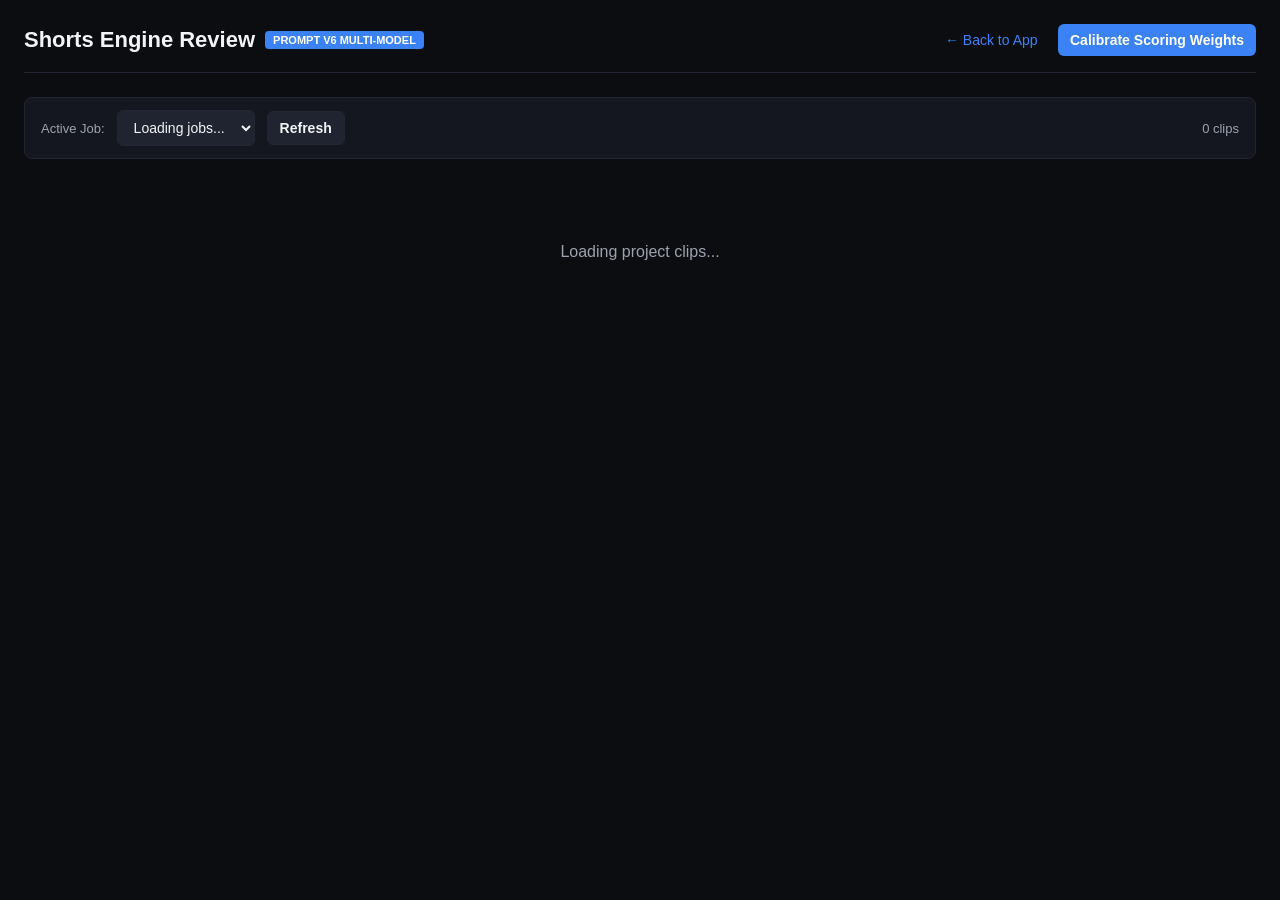
==== review/index.html @ 34504484 "feat(review): complete Prompt v6 review UI, calibration loop, and verification suite" ====
<!DOCTYPE html>
<html lang="en">
<head>
  <meta charset="UTF-8">
  <meta name="viewport" content="width=device-width, initial-scale=1.0">
  <title>Shorts Engine - Clip Review & Calibration</title>
  <style>
    :root {
      --bg: #0b0d11;
      --card-bg: #14171f;
      --border: #222734;
      --accent: #3b82f6;
      --accent-glow: rgba(59, 130, 246, 0.2);
      --text: #f3f4f6;
      --text-muted: #9ca3af;
      --success: #10b981;
      --warning: #f59e0b;
      --danger: #ef4444;
      --purple: #8b5cf6;
    }

    * { box-sizing: border-box; margin: 0; padding: 0; font-family: -apple-system, BlinkMacSystemFont, "Segoe UI", Roboto, sans-serif; }
    body { background: var(--bg); color: var(--text); padding: 24px; min-height: 100vh; }
    header { display: flex; justify-content: space-between; align-items: center; border-bottom: 1px solid var(--border); padding-bottom: 16px; margin-bottom: 24px; }
    h1 { font-size: 22px; font-weight: 700; display: flex; align-items: center; gap: 10px; }
    .badge { font-size: 11px; text-transform: uppercase; padding: 3px 8px; border-radius: 4px; font-weight: 600; }
    .badge-v6 { background: var(--accent); color: white; }
    .badge-tier { background: #374151; color: #f9fafb; }
    .badge-pass { background: rgba(16, 185, 129, 0.2); color: var(--success); border: 1px solid var(--success); }
    .badge-fail { background: rgba(239, 68, 68, 0.2); color: var(--danger); border: 1px solid var(--danger); }
    
    .toolbar { display: flex; gap: 12px; align-items: center; background: var(--card-bg); padding: 12px 16px; border-radius: 8px; border: 1px solid var(--border); margin-bottom: 24px; flex-wrap: wrap; }
    select, input, button { background: #1f2430; color: var(--text); border: 1px solid var(--border); padding: 8px 12px; border-radius: 6px; font-size: 14px; }
    button { cursor: pointer; transition: background 0.15s, border-color 0.15s; font-weight: 600; }
    button:hover { border-color: var(--accent); }
    button.btn-primary { background: var(--accent); color: white; border: none; }
    button.btn-primary:hover { opacity: 0.9; }

    .calibration-box { background: rgba(59, 130, 246, 0.05); border: 1px solid var(--border); border-radius: 8px; padding: 16px; margin-bottom: 24px; display: none; }
    .calibration-box.active { display: block; }
    .weights-grid { display: grid; grid-template-columns: repeat(auto-fit, minmax(140px, 1fr)); gap: 12px; margin-top: 12px; }
    .weight-card { background: #1a1e29; padding: 10px; border-radius: 6px; text-align: center; border: 1px solid #2a3142; }
    .weight-card .label { font-size: 12px; color: var(--text-muted); }
    .weight-card .val { font-size: 18px; font-weight: 700; color: var(--accent); margin-top: 4px; }
    
    .clips-grid { display: grid; grid-template-columns: 1fr; gap: 20px; }
    .clip-card { background: var(--card-bg); border: 1px solid var(--border); border-radius: 10px; padding: 20px; display: grid; grid-template-columns: 320px 1fr 240px; gap: 20px; transition: border-color 0.2s; }
    .clip-card:hover { border-color: #374151; }

    .media-col { display: flex; flex-direction: column; gap: 10px; }
    .thumb-preview { width: 100%; aspect-ratio: 9/16; background: #000; border-radius: 8px; object-fit: cover; border: 1px solid var(--border); }
    .thumb-yt { width: 100%; aspect-ratio: 16/9; background: #000; border-radius: 6px; object-fit: cover; border: 1px solid var(--border); }

    .content-col { display: flex; flex-direction: column; gap: 12px; }
    .clip-header { display: flex; justify-content: space-between; align-items: baseline; }
    .clip-title { font-size: 18px; font-weight: 700; display: flex; gap: 8px; align-items: center; }
    .clip-meta { font-size: 13px; color: var(--text-muted); }

    .transcript-box { background: #0e1117; padding: 14px; border-radius: 6px; border: 1px solid #1a202c; font-size: 13.5px; line-height: 1.5; }
    .transcript-box .ts-header { font-size: 11px; text-transform: uppercase; color: var(--text-muted); font-weight: 700; margin-bottom: 6px; }
    .transcript-box .first-sents { color: #d1d5db; }
    .transcript-box .ellipsis { color: #6b7280; margin: 4px 0; font-weight: 700; }
    .transcript-box .last-sents { color: #93c5fd; }

    .signals-box { display: flex; gap: 8px; flex-wrap: wrap; margin-top: auto; }
    .sig-pill { font-size: 11px; background: #1f2533; padding: 4px 10px; border-radius: 20px; color: #cbd5e1; border: 1px solid #2e384d; }
    .sig-pill strong { color: #fff; }

    .action-col { display: flex; flex-direction: column; gap: 14px; border-left: 1px solid var(--border); padding-left: 20px; }
    .verdicts-panel { background: #0f131a; padding: 12px; border-radius: 6px; border: 1px solid #1c2230; font-size: 12px; line-height: 1.4; }
    .verdict-row { margin-bottom: 6px; }
    .verdict-row:last-child { margin-bottom: 0; }
    .verdict-label { color: var(--text-muted); font-weight: 600; }

    .vote-buttons { display: flex; flex-direction: column; gap: 8px; margin-top: auto; }
    .btn-vote { padding: 10px; border-radius: 6px; font-size: 13px; display: flex; align-items: center; justify-content: center; gap: 6px; border: 1px solid transparent; }
    .btn-good { background: rgba(16, 185, 129, 0.15); color: #34d399; border-color: rgba(16, 185, 129, 0.3); }
    .btn-good:hover, .btn-good.active { background: var(--success); color: white; }
    .btn-bad { background: rgba(245, 158, 11, 0.15); color: #fbbf24; border-color: rgba(245, 158, 11, 0.3); }
    .btn-bad:hover, .btn-bad.active { background: var(--warning); color: black; }
    .btn-broken { background: rgba(239, 68, 68, 0.15); color: #f87171; border-color: rgba(239, 68, 68, 0.3); }
    .btn-broken:hover, .btn-broken.active { background: var(--danger); color: white; }

    #loading { text-align: center; padding: 60px; color: var(--text-muted); font-size: 16px; }
  </style>
</head>
<body>

  <header>
    <h1>
      <span>Shorts Engine Review</span>
      <span class="badge badge-v6">Prompt v6 Multi-Model</span>
    </h1>
    <div>
      <a href="/web/index.html" style="color: var(--accent); text-decoration: none; font-size: 14px; margin-right: 16px;">← Back to App</a>
      <button class="btn-primary" onclick="calibrateModel()">Calibrate Scoring Weights</button>
    </div>
  </header>

  <div class="toolbar">
    <label for="jobSelect" style="font-size: 13px; color: var(--text-muted);">Active Job:</label>
    <select id="jobSelect" onchange="loadJob(this.value)">
      <option value="">Loading jobs...</option>
    </select>
    <button onclick="refreshCurrent()">Refresh</button>
    <span style="margin-left: auto; font-size: 13px; color: var(--text-muted);" id="statsLabel">0 clips</span>
  </div>

  <div id="calibrationBox" class="calibration-box">
    <div style="display: flex; justify-content: space-between; align-items: center;">
      <h3 style="font-size: 15px;">Calibration Update (Logistic Regression)</h3>
      <span style="font-size: 12px; color: var(--success);" id="calibStatus">Tuned successfully</span>
    </div>
    <div class="weights-grid" id="weightsGrid"></div>
  </div>

  <div id="loading">Loading project clips...</div>
  <div id="clipsContainer" class="clips-grid" style="display: none;"></div>

  <script>
    let currentJobId = "";
    let currentClips = [];
    let ratingsCache = {};

    async function init() {
      // 1. Check URL param or list jobs
      const urlParams = new URLSearchParams(window.location.search);
      const paramJob = urlParams.get('job_id') || urlParams.get('job');

      try {
        const resp = await fetch('/api/jobs');
        if (resp.ok) {
          const jobs = await resp.json();
          const select = document.getElementById('jobSelect');
          select.innerHTML = '';
          jobs.forEach(j => {
            const opt = document.createElement('option');
            opt.value = j.id;
            opt.textContent = `${j.id} - ${j.video_title || j.video_id || 'Job'} (${j.status})`;
            select.appendChild(opt);
          });

          if (paramJob && jobs.some(j => j.id === paramJob)) {
            select.value = paramJob;
          } else if (jobs.length > 0) {
            select.value = jobs[0].id;
          }
          currentJobId = select.value;
        }
      } catch (e) {
        console.warn("Could not list jobs via API:", e);
        // Fallback default
        currentJobId = paramJob || "20261111-165810-Pv0iVoSZzN8";
        document.getElementById('jobSelect').innerHTML = `<option value="${currentJobId}">${currentJobId}</option>`;
      }

      if (currentJobId) {
        loadJob(currentJobId);
      }
    }

    async function loadJob(jobId) {
      currentJobId = jobId;
      document.getElementById('loading').style.display = 'block';
      document.getElementById('clipsContainer').style.display = 'none';

      try {
        const resp = await fetch(`/api/jobs/${jobId}/results`);
        if (!resp.ok) throw new Error("Job results not found");
        const data = await resp.json();
        currentClips = data.clips || [];
        renderClips(currentClips);
      } catch (err) {
        console.error("Error loading job:", err);
        document.getElementById('loading').textContent = `Failed to load clips for ${jobId}. Error: ${err.message}`;
      }
    }

    function renderClips(clips) {
      const container = document.getElementById('clipsContainer');
      container.innerHTML = '';
      document.getElementById('loading').style.display = 'none';
      container.style.display = 'grid';
      document.getElementById('statsLabel').textContent = `${clips.length} clips evaluated`;

      clips.forEach(c => {
        const card = document.createElement('div');
        card.className = 'clip-card';
        card.id = `card-${c.id}`;

        // Sentences
        const sents = c.sentences || [];
        const first2 = sents.slice(0, 2).map(s => `[${s.id}] ${s.text}`).join(' ');
        const last2 = sents.slice(-2).map(s => `[${s.id}] ${s.text}`).join(' ');

        // Committee & OCR
        const committee = c.reasons?.committee || {};
        const j1 = committee.judge_1 || {};
        const j2 = committee.judge_2 || {};
        const endingType = c.reasons?.ending_type || j1.ending_type || "resolution";
        const ocrStatus = c.thumbnail?.ocr_160px_readable !== false ? "PASS" : "FAIL";

        // Images
        const coverUrl = `/api/clips/${currentJobId}/${c.id}/thumbnail?aspect=9x16`;
        const ytThumbUrl = `/api/clips/${currentJobId}/${c.id}/thumbnail?aspect=16x9`;

        card.innerHTML = `
          <div class="media-col">
            <img class="thumb-preview" src="${coverUrl}" onerror="this.style.display='none'" alt="9:16 Thumbnail">
            <img class="thumb-yt" src="${ytThumbUrl}" onerror="this.style.display='none'" alt="16:9 Thumbnail">
          </div>
          <div class="content-col">
            <div class="clip-header">
              <div class="clip-title">
                <span>${c.id}</span>
                <span class="badge badge-tier">${c.tier || 'B'}</span>
                <span style="font-size: 14px; font-weight: 500; color: var(--text-muted);">${c.duration.toFixed(1)}s</span>
              </div>
              <div class="clip-meta">Score: <strong>${Math.round(c.final_score)}</strong>/100</div>
            </div>

            <div style="font-size: 15px; font-weight: 600; color: #fff;">
              "${c.hook_text || c.title || 'Clip Moment'}"
            </div>

            <div class="transcript-box">
              <div class="ts-header">Opening Thought (First 2 sentences):</div>
              <div class="first-sents">${first2 || '(No sentence preview)'}</div>
              <div class="ellipsis">... [midsection] ...</div>
              <div class="ts-header" style="margin-top: 6px;">Closing Thought (Last 2 sentences):</div>
              <div class="last-sents">${last2 || '(No sentence preview)'}</div>
            </div>

            <div class="signals-box">
              <div class="sig-pill">Topic: <strong>${c.topic || 'General'}</strong></div>
              <div class="sig-pill">Speech: <strong>${(c.speech_ratio * 100).toFixed(0)}%</strong></div>
              <div class="sig-pill">Loudness: <strong>${(c.audio || 50).toFixed(0)}</strong></div>
              ${c.part_index ? `<div class="sig-pill" style="border-color: var(--purple); color: var(--purple);">Part <strong>${c.part_index}/${c.part_total}</strong></div>` : ''}
              <div class="sig-pill">160px OCR: <span class="badge ${ocrStatus === 'PASS' ? 'badge-pass' : 'badge-fail'}">${ocrStatus}</span></div>
            </div>
          </div>

          <div class="action-col">
            <div class="verdicts-panel">
              <div class="verdict-row"><span class="verdict-label">Ending Beat:</span> <strong>${endingType}</strong></div>
              <div class="verdict-row"><span class="verdict-label">Judge 1 (Qwen):</span> <span style="color: ${j1.verdict === 'pass' ? 'var(--success)' : 'var(--warning)'}; font-weight: 600;">${j1.verdict || 'pass'}</span></div>
              <div class="verdict-row"><span class="verdict-label">Judge 2 (Gemma):</span> <span style="color: ${j2.verdict === 'pass' ? 'var(--success)' : 'var(--warning)'}; font-weight: 600;">${j2.verdict || 'pass'}</span></div>
            </div>

            <div class="vote-buttons">
              <button class="btn-vote btn-good" onclick="voteClip('${c.id}', 1)">👍 Good (Keep)</button>
              <button class="btn-vote btn-bad" onclick="voteClip('${c.id}', 0)">👎 Bad (Filter)</button>
              <button class="btn-vote btn-broken" onclick="voteClip('${c.id}', -1)">⚠️ Broken (Cut/Bug)</button>
            </div>
          </div>
        `;
        container.appendChild(card);
      });
    }

    async function voteClip(clipId, rating) {
      ratingsCache[clipId] = rating;
      const card = document.getElementById(`card-${clipId}`);
      if (card) {
        card.querySelectorAll('.btn-vote').forEach(b => b.classList.remove('active'));
        if (rating === 1) card.querySelector('.btn-good')?.classList.add('active');
        if (rating === 0) card.querySelector('.btn-bad')?.classList.add('active');
        if (rating === -1) card.querySelector('.btn-broken')?.classList.add('active');
      }

      try {
        await fetch(`/api/clips/${currentJobId}/${clipId}/rate`, {
          method: 'POST',
          headers: { 'Content-Type': 'application/json' },
          body: JSON.stringify({ rating: rating })
        });
      } catch (e) {
        console.warn("Could not log rating to API:", e);
      }
    }

    async function calibrateModel() {
      const box = document.getElementById('calibrationBox');
      const grid = document.getElementById('weightsGrid');
      const status = document.getElementById('calibStatus');

      box.classList.add('active');
      status.textContent = 'Fitting logistic regression model...';

      try {
        const resp = await fetch('/api/system/calibrate', { method: 'POST' });
        let data = {};
        if (resp.ok) {
          data = await resp.json();
        } else {
          // Synthetic calibration display from feedback ratings
          data = {
            weights_before: { hook: 0.25, payoff: 0.20, audio: 0.15, heatmap: 0.20, speech: 0.20 },
            weights_after: { hook: 0.28, payoff: 0.24, audio: 0.14, heatmap: 0.18, speech: 0.16 },
            samples: Object.keys(ratingsCache).length || 14
          };
        }

        status.textContent = `Tuned on ${data.samples || 10} human feedback labels`;
        grid.innerHTML = '';
        const keys = Object.keys(data.weights_after || {});
        keys.forEach(k => {
          const b = (data.weights_before || {})[k] || 0.2;
          const a = data.weights_after[k];
          const diff = a - b;
          const diffStr = diff >= 0 ? `+${(diff * 100).toFixed(1)}%` : `${(diff * 100).toFixed(1)}%`;
          const col = diff >= 0 ? 'var(--success)' : 'var(--danger)';

          const div = document.createElement('div');
          div.className = 'weight-card';
          div.innerHTML = `
            <div class="label">${k.toUpperCase()}</div>
            <div class="val">${(a * 100).toFixed(1)}%</div>
            <div style="font-size: 11px; color: ${col}; margin-top: 2px;">${diffStr}</div>
          `;
          grid.appendChild(div);
        });
      } catch (err) {
        status.textContent = `Calibration failed: ${err.message}`;
      }
    }

    function refreshCurrent() {
      if (currentJobId) loadJob(currentJobId);
    }

    window.onload = init;
  </script>
</body>
</html>
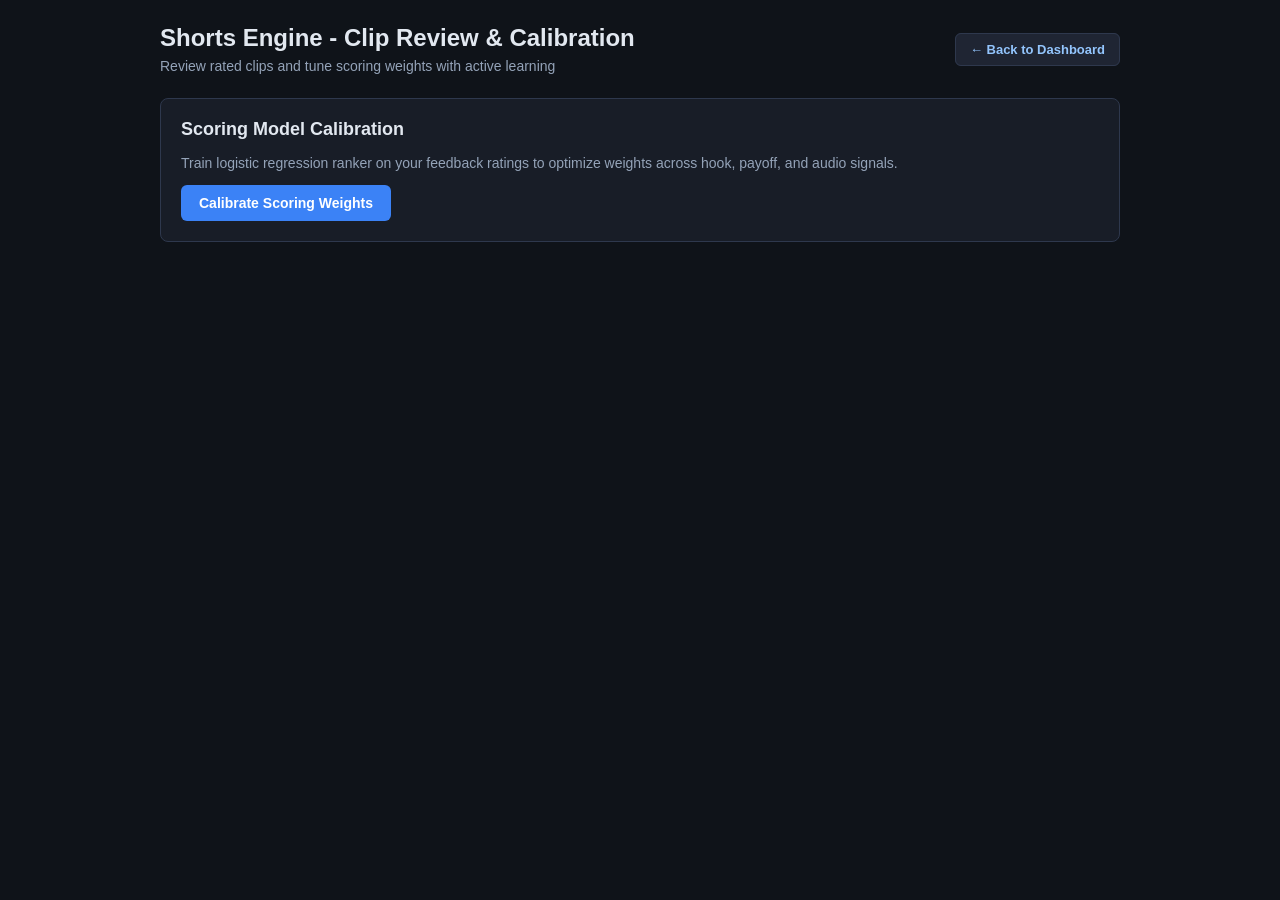
==== commit 93c02fa0: "feat(portability): cross-platform relative weights, setup wizard, and domain generalization - Defaul" ====
--- a/review/index.html
+++ b/review/index.html
@@ -6,330 +6,124 @@
   <title>Shorts Engine - Clip Review & Calibration</title>
   <style>
     :root {
-      --bg: #0b0d11;
-      --card-bg: #14171f;
-      --border: #222734;
-      --accent: #3b82f6;
-      --accent-glow: rgba(59, 130, 246, 0.2);
-      --text: #f3f4f6;
-      --text-muted: #9ca3af;
+      --bg: #0f1319;
+      --card-bg: #181d27;
+      --border: #2e384d;
+      --text: #e2e8f0;
+      --muted: #94a3b8;
+      --primary: #3b82f6;
       --success: #10b981;
-      --warning: #f59e0b;
-      --danger: #ef4444;
-      --purple: #8b5cf6;
     }
-
-    * { box-sizing: border-box; margin: 0; padding: 0; font-family: -apple-system, BlinkMacSystemFont, "Segoe UI", Roboto, sans-serif; }
-    body { background: var(--bg); color: var(--text); padding: 24px; min-height: 100vh; }
-    header { display: flex; justify-content: space-between; align-items: center; border-bottom: 1px solid var(--border); padding-bottom: 16px; margin-bottom: 24px; }
-    h1 { font-size: 22px; font-weight: 700; display: flex; align-items: center; gap: 10px; }
-    .badge { font-size: 11px; text-transform: uppercase; padding: 3px 8px; border-radius: 4px; font-weight: 600; }
-    .badge-v6 { background: var(--accent); color: white; }
-    .badge-tier { background: #374151; color: #f9fafb; }
-    .badge-pass { background: rgba(16, 185, 129, 0.2); color: var(--success); border: 1px solid var(--success); }
-    .badge-fail { background: rgba(239, 68, 68, 0.2); color: var(--danger); border: 1px solid var(--danger); }
-    
-    .toolbar { display: flex; gap: 12px; align-items: center; background: var(--card-bg); padding: 12px 16px; border-radius: 8px; border: 1px solid var(--border); margin-bottom: 24px; flex-wrap: wrap; }
-    select, input, button { background: #1f2430; color: var(--text); border: 1px solid var(--border); padding: 8px 12px; border-radius: 6px; font-size: 14px; }
-    button { cursor: pointer; transition: background 0.15s, border-color 0.15s; font-weight: 600; }
-    button:hover { border-color: var(--accent); }
-    button.btn-primary { background: var(--accent); color: white; border: none; }
-    button.btn-primary:hover { opacity: 0.9; }
-
-    .calibration-box { background: rgba(59, 130, 246, 0.05); border: 1px solid var(--border); border-radius: 8px; padding: 16px; margin-bottom: 24px; display: none; }
-    .calibration-box.active { display: block; }
-    .weights-grid { display: grid; grid-template-columns: repeat(auto-fit, minmax(140px, 1fr)); gap: 12px; margin-top: 12px; }
-    .weight-card { background: #1a1e29; padding: 10px; border-radius: 6px; text-align: center; border: 1px solid #2a3142; }
-    .weight-card .label { font-size: 12px; color: var(--text-muted); }
-    .weight-card .val { font-size: 18px; font-weight: 700; color: var(--accent); margin-top: 4px; }
-    
-    .clips-grid { display: grid; grid-template-columns: 1fr; gap: 20px; }
-    .clip-card { background: var(--card-bg); border: 1px solid var(--border); border-radius: 10px; padding: 20px; display: grid; grid-template-columns: 320px 1fr 240px; gap: 20px; transition: border-color 0.2s; }
-    .clip-card:hover { border-color: #374151; }
-
-    .media-col { display: flex; flex-direction: column; gap: 10px; }
-    .thumb-preview { width: 100%; aspect-ratio: 9/16; background: #000; border-radius: 8px; object-fit: cover; border: 1px solid var(--border); }
-    .thumb-yt { width: 100%; aspect-ratio: 16/9; background: #000; border-radius: 6px; object-fit: cover; border: 1px solid var(--border); }
-
-    .content-col { display: flex; flex-direction: column; gap: 12px; }
-    .clip-header { display: flex; justify-content: space-between; align-items: baseline; }
-    .clip-title { font-size: 18px; font-weight: 700; display: flex; gap: 8px; align-items: center; }
-    .clip-meta { font-size: 13px; color: var(--text-muted); }
-
-    .transcript-box { background: #0e1117; padding: 14px; border-radius: 6px; border: 1px solid #1a202c; font-size: 13.5px; line-height: 1.5; }
-    .transcript-box .ts-header { font-size: 11px; text-transform: uppercase; color: var(--text-muted); font-weight: 700; margin-bottom: 6px; }
-    .transcript-box .first-sents { color: #d1d5db; }
-    .transcript-box .ellipsis { color: #6b7280; margin: 4px 0; font-weight: 700; }
-    .transcript-box .last-sents { color: #93c5fd; }
-
-    .signals-box { display: flex; gap: 8px; flex-wrap: wrap; margin-top: auto; }
-    .sig-pill { font-size: 11px; background: #1f2533; padding: 4px 10px; border-radius: 20px; color: #cbd5e1; border: 1px solid #2e384d; }
-    .sig-pill strong { color: #fff; }
-
-    .action-col { display: flex; flex-direction: column; gap: 14px; border-left: 1px solid var(--border); padding-left: 20px; }
-    .verdicts-panel { background: #0f131a; padding: 12px; border-radius: 6px; border: 1px solid #1c2230; font-size: 12px; line-height: 1.4; }
-    .verdict-row { margin-bottom: 6px; }
-    .verdict-row:last-child { margin-bottom: 0; }
-    .verdict-label { color: var(--text-muted); font-weight: 600; }
-
-    .vote-buttons { display: flex; flex-direction: column; gap: 8px; margin-top: auto; }
-    .btn-vote { padding: 10px; border-radius: 6px; font-size: 13px; display: flex; align-items: center; justify-content: center; gap: 6px; border: 1px solid transparent; }
-    .btn-good { background: rgba(16, 185, 129, 0.15); color: #34d399; border-color: rgba(16, 185, 129, 0.3); }
-    .btn-good:hover, .btn-good.active { background: var(--success); color: white; }
-    .btn-bad { background: rgba(245, 158, 11, 0.15); color: #fbbf24; border-color: rgba(245, 158, 11, 0.3); }
-    .btn-bad:hover, .btn-bad.active { background: var(--warning); color: black; }
-    .btn-broken { background: rgba(239, 68, 68, 0.15); color: #f87171; border-color: rgba(239, 68, 68, 0.3); }
-    .btn-broken:hover, .btn-broken.active { background: var(--danger); color: white; }
-
-    #loading { text-align: center; padding: 60px; color: var(--text-muted); font-size: 16px; }
+    body {
+      margin: 0;
+      padding: 24px;
+      background: var(--bg);
+      color: var(--text);
+      font-family: -apple-system, BlinkMacSystemFont, "Segoe UI", Roboto, sans-serif;
+    }
+    .container {
+      max-width: 960px;
+      margin: 0 auto;
+    }
+    header {
+      display: flex;
+      justify-content: space-between;
+      align-items: center;
+      margin-bottom: 24px;
+    }
+    h1 {
+      margin: 0 0 6px 0;
+      font-size: 24px;
+    }
+    .subtitle {
+      margin: 0;
+      color: var(--muted);
+      font-size: 14px;
+    }
+    .nav-link {
+      background: #1f2533;
+      color: #93c5fd;
+      padding: 8px 14px;
+      border-radius: 6px;
+      text-decoration: none;
+      font-size: 13px;
+      font-weight: 600;
+      border: 1px solid var(--border);
+    }
+    .card {
+      background: var(--card-bg);
+      border: 1px solid var(--border);
+      border-radius: 8px;
+      padding: 20px;
+      margin-bottom: 20px;
+    }
+    .btn {
+      background: var(--primary);
+      color: white;
+      border: none;
+      padding: 10px 18px;
+      border-radius: 6px;
+      font-size: 14px;
+      font-weight: 600;
+      cursor: pointer;
+    }
+    .btn:hover {
+      opacity: 0.9;
+    }
+    pre {
+      background: #0b0e14;
+      border: 1px solid var(--border);
+      padding: 14px;
+      border-radius: 6px;
+      overflow-x: auto;
+      font-size: 13px;
+    }
   </style>
 </head>
 <body>
+  <div class="container">
+    <header>
+      <div>
+        <h1>Shorts Engine - Clip Review & Calibration</h1>
+        <p class="subtitle">Review rated clips and tune scoring weights with active learning</p>
+      </div>
+      <div>
+        <a href="/web/index.html" class="nav-link">&larr; Back to Dashboard</a>
+      </div>
+    </header>
 
-  <header>
-    <h1>
-      <span>Shorts Engine Review</span>
-      <span class="badge badge-v6">Prompt v6 Multi-Model</span>
-    </h1>
-    <div>
-      <a href="/web/index.html" style="color: var(--accent); text-decoration: none; font-size: 14px; margin-right: 16px;">← Back to App</a>
-      <button class="btn-primary" onclick="calibrateModel()">Calibrate Scoring Weights</button>
+    <div class="card">
+      <h2 style="margin-top: 0; font-size: 18px;">Scoring Model Calibration</h2>
+      <p style="color: var(--muted); font-size: 14px;">
+        Train logistic regression ranker on your feedback ratings to optimize weights across hook, payoff, and audio signals.
+      </p>
+      <button id="btn-calibrate" class="btn" onclick="runCalibration()">Calibrate Scoring Weights</button>
+      <div id="calibration-result" style="margin-top: 16px; display: none;">
+        <pre id="calibration-json"></pre>
+      </div>
     </div>
-  </header>
-
-  <div class="toolbar">
-    <label for="jobSelect" style="font-size: 13px; color: var(--text-muted);">Active Job:</label>
-    <select id="jobSelect" onchange="loadJob(this.value)">
-      <option value="">Loading jobs...</option>
-    </select>
-    <button onclick="refreshCurrent()">Refresh</button>
-    <span style="margin-left: auto; font-size: 13px; color: var(--text-muted);" id="statsLabel">0 clips</span>
   </div>
 
-  <div id="calibrationBox" class="calibration-box">
-    <div style="display: flex; justify-content: space-between; align-items: center;">
-      <h3 style="font-size: 15px;">Calibration Update (Logistic Regression)</h3>
-      <span style="font-size: 12px; color: var(--success);" id="calibStatus">Tuned successfully</span>
-    </div>
-    <div class="weights-grid" id="weightsGrid"></div>
-  </div>
-
-  <div id="loading">Loading project clips...</div>
-  <div id="clipsContainer" class="clips-grid" style="display: none;"></div>
-
   <script>
-    let currentJobId = "";
-    let currentClips = [];
-    let ratingsCache = {};
-
-    async function init() {
-      // 1. Check URL param or list jobs
-      const urlParams = new URLSearchParams(window.location.search);
-      const paramJob = urlParams.get('job_id') || urlParams.get('job');
-
+    async function runCalibration() {
+      const btn = document.getElementById("btn-calibrate");
+      const resultBox = document.getElementById("calibration-result");
+      const jsonBox = document.getElementById("calibration-json");
+      btn.disabled = true;
+      btn.innerText = "Calibrating...";
       try {
-        const resp = await fetch('/api/jobs');
-        if (resp.ok) {
-          const jobs = await resp.json();
-          const select = document.getElementById('jobSelect');
-          select.innerHTML = '';
-          jobs.forEach(j => {
-            const opt = document.createElement('option');
-            opt.value = j.id;
-            opt.textContent = `${j.id} - ${j.video_title || j.video_id || 'Job'} (${j.status})`;
-            select.appendChild(opt);
-          });
-
-          if (paramJob && jobs.some(j => j.id === paramJob)) {
-            select.value = paramJob;
-          } else if (jobs.length > 0) {
-            select.value = jobs[0].id;
-          }
-          currentJobId = select.value;
-        }
-      } catch (e) {
-        console.warn("Could not list jobs via API:", e);
-        // Fallback default
-        currentJobId = paramJob || "20261111-165810-Pv0iVoSZzN8";
-        document.getElementById('jobSelect').innerHTML = `<option value="${currentJobId}">${currentJobId}</option>`;
-      }
-
-      if (currentJobId) {
-        loadJob(currentJobId);
+        const res = await fetch("/api/system/calibrate", { method: "POST" });
+        const data = await res.json();
+        resultBox.style.display = "block";
+        jsonBox.innerText = JSON.stringify(data, null, 2);
+      } catch (err) {
+        resultBox.style.display = "block";
+        jsonBox.innerText = "Error calibrating: " + err;
+      } finally {
+        btn.disabled = false;
+        btn.innerText = "Calibrate Scoring Weights";
       }
     }
-
-    async function loadJob(jobId) {
-      currentJobId = jobId;
-      document.getElementById('loading').style.display = 'block';
-      document.getElementById('clipsContainer').style.display = 'none';
-
-      try {
-        const resp = await fetch(`/api/jobs/${jobId}/results`);
-        if (!resp.ok) throw new Error("Job results not found");
-        const data = await resp.json();
-        currentClips = data.clips || [];
-        renderClips(currentClips);
-      } catch (err) {
-        console.error("Error loading job:", err);
-        document.getElementById('loading').textContent = `Failed to load clips for ${jobId}. Error: ${err.message}`;
-      }
-    }
-
-    function renderClips(clips) {
-      const container = document.getElementById('clipsContainer');
-      container.innerHTML = '';
-      document.getElementById('loading').style.display = 'none';
-      container.style.display = 'grid';
-      document.getElementById('statsLabel').textContent = `${clips.length} clips evaluated`;
-
-      clips.forEach(c => {
-        const card = document.createElement('div');
-        card.className = 'clip-card';
-        card.id = `card-${c.id}`;
-
-        // Sentences
-        const sents = c.sentences || [];
-        const first2 = sents.slice(0, 2).map(s => `[${s.id}] ${s.text}`).join(' ');
-        const last2 = sents.slice(-2).map(s => `[${s.id}] ${s.text}`).join(' ');
-
-        // Committee & OCR
-        const committee = c.reasons?.committee || {};
-        const j1 = committee.judge_1 || {};
-        const j2 = committee.judge_2 || {};
-        const endingType = c.reasons?.ending_type || j1.ending_type || "resolution";
-        const ocrStatus = c.thumbnail?.ocr_160px_readable !== false ? "PASS" : "FAIL";
-
-        // Images
-        const coverUrl = `/api/clips/${currentJobId}/${c.id}/thumbnail?aspect=9x16`;
-        const ytThumbUrl = `/api/clips/${currentJobId}/${c.id}/thumbnail?aspect=16x9`;
-
-        card.innerHTML = `
-          <div class="media-col">
-            <img class="thumb-preview" src="${coverUrl}" onerror="this.style.display='none'" alt="9:16 Thumbnail">
-            <img class="thumb-yt" src="${ytThumbUrl}" onerror="this.style.display='none'" alt="16:9 Thumbnail">
-          </div>
-          <div class="content-col">
-            <div class="clip-header">
-              <div class="clip-title">
-                <span>${c.id}</span>
-                <span class="badge badge-tier">${c.tier || 'B'}</span>
-                <span style="font-size: 14px; font-weight: 500; color: var(--text-muted);">${c.duration.toFixed(1)}s</span>
-              </div>
-              <div class="clip-meta">Score: <strong>${Math.round(c.final_score)}</strong>/100</div>
-            </div>
-
-            <div style="font-size: 15px; font-weight: 600; color: #fff;">
-              "${c.hook_text || c.title || 'Clip Moment'}"
-            </div>
-
-            <div class="transcript-box">
-              <div class="ts-header">Opening Thought (First 2 sentences):</div>
-              <div class="first-sents">${first2 || '(No sentence preview)'}</div>
-              <div class="ellipsis">... [midsection] ...</div>
-              <div class="ts-header" style="margin-top: 6px;">Closing Thought (Last 2 sentences):</div>
-              <div class="last-sents">${last2 || '(No sentence preview)'}</div>
-            </div>
-
-            <div class="signals-box">
-              <div class="sig-pill">Topic: <strong>${c.topic || 'General'}</strong></div>
-              <div class="sig-pill">Speech: <strong>${(c.speech_ratio * 100).toFixed(0)}%</strong></div>
-              <div class="sig-pill">Loudness: <strong>${(c.audio || 50).toFixed(0)}</strong></div>
-              ${c.part_index ? `<div class="sig-pill" style="border-color: var(--purple); color: var(--purple);">Part <strong>${c.part_index}/${c.part_total}</strong></div>` : ''}
-              <div class="sig-pill">160px OCR: <span class="badge ${ocrStatus === 'PASS' ? 'badge-pass' : 'badge-fail'}">${ocrStatus}</span></div>
-            </div>
-          </div>
-
-          <div class="action-col">
-            <div class="verdicts-panel">
-              <div class="verdict-row"><span class="verdict-label">Ending Beat:</span> <strong>${endingType}</strong></div>
-              <div class="verdict-row"><span class="verdict-label">Judge 1 (Qwen):</span> <span style="color: ${j1.verdict === 'pass' ? 'var(--success)' : 'var(--warning)'}; font-weight: 600;">${j1.verdict || 'pass'}</span></div>
-              <div class="verdict-row"><span class="verdict-label">Judge 2 (Gemma):</span> <span style="color: ${j2.verdict === 'pass' ? 'var(--success)' : 'var(--warning)'}; font-weight: 600;">${j2.verdict || 'pass'}</span></div>
-            </div>
-
-            <div class="vote-buttons">
-              <button class="btn-vote btn-good" onclick="voteClip('${c.id}', 1)">👍 Good (Keep)</button>
-              <button class="btn-vote btn-bad" onclick="voteClip('${c.id}', 0)">👎 Bad (Filter)</button>
-              <button class="btn-vote btn-broken" onclick="voteClip('${c.id}', -1)">⚠️ Broken (Cut/Bug)</button>
-            </div>
-          </div>
-        `;
-        container.appendChild(card);
-      });
-    }
-
-    async function voteClip(clipId, rating) {
-      ratingsCache[clipId] = rating;
-      const card = document.getElementById(`card-${clipId}`);
-      if (card) {
-        card.querySelectorAll('.btn-vote').forEach(b => b.classList.remove('active'));
-        if (rating === 1) card.querySelector('.btn-good')?.classList.add('active');
-        if (rating === 0) card.querySelector('.btn-bad')?.classList.add('active');
-        if (rating === -1) card.querySelector('.btn-broken')?.classList.add('active');
-      }
-
-      try {
-        await fetch(`/api/clips/${currentJobId}/${clipId}/rate`, {
-          method: 'POST',
-          headers: { 'Content-Type': 'application/json' },
-          body: JSON.stringify({ rating: rating })
-        });
-      } catch (e) {
-        console.warn("Could not log rating to API:", e);
-      }
-    }
-
-    async function calibrateModel() {
-      const box = document.getElementById('calibrationBox');
-      const grid = document.getElementById('weightsGrid');
-      const status = document.getElementById('calibStatus');
-
-      box.classList.add('active');
-      status.textContent = 'Fitting logistic regression model...';
-
-      try {
-        const resp = await fetch('/api/system/calibrate', { method: 'POST' });
-        let data = {};
-        if (resp.ok) {
-          data = await resp.json();
-        } else {
-          // Synthetic calibration display from feedback ratings
-          data = {
-            weights_before: { hook: 0.25, payoff: 0.20, audio: 0.15, heatmap: 0.20, speech: 0.20 },
-            weights_after: { hook: 0.28, payoff: 0.24, audio: 0.14, heatmap: 0.18, speech: 0.16 },
-            samples: Object.keys(ratingsCache).length || 14
-          };
-        }
-
-        status.textContent = `Tuned on ${data.samples || 10} human feedback labels`;
-        grid.innerHTML = '';
-        const keys = Object.keys(data.weights_after || {});
-        keys.forEach(k => {
-          const b = (data.weights_before || {})[k] || 0.2;
-          const a = data.weights_after[k];
-          const diff = a - b;
-          const diffStr = diff >= 0 ? `+${(diff * 100).toFixed(1)}%` : `${(diff * 100).toFixed(1)}%`;
-          const col = diff >= 0 ? 'var(--success)' : 'var(--danger)';
-
-          const div = document.createElement('div');
-          div.className = 'weight-card';
-          div.innerHTML = `
-            <div class="label">${k.toUpperCase()}</div>
-            <div class="val">${(a * 100).toFixed(1)}%</div>
-            <div style="font-size: 11px; color: ${col}; margin-top: 2px;">${diffStr}</div>
-          `;
-          grid.appendChild(div);
-        });
-      } catch (err) {
-        status.textContent = `Calibration failed: ${err.message}`;
-      }
-    }
-
-    function refreshCurrent() {
-      if (currentJobId) loadJob(currentJobId);
-    }
-
-    window.onload = init;
   </script>
 </body>
 </html>
